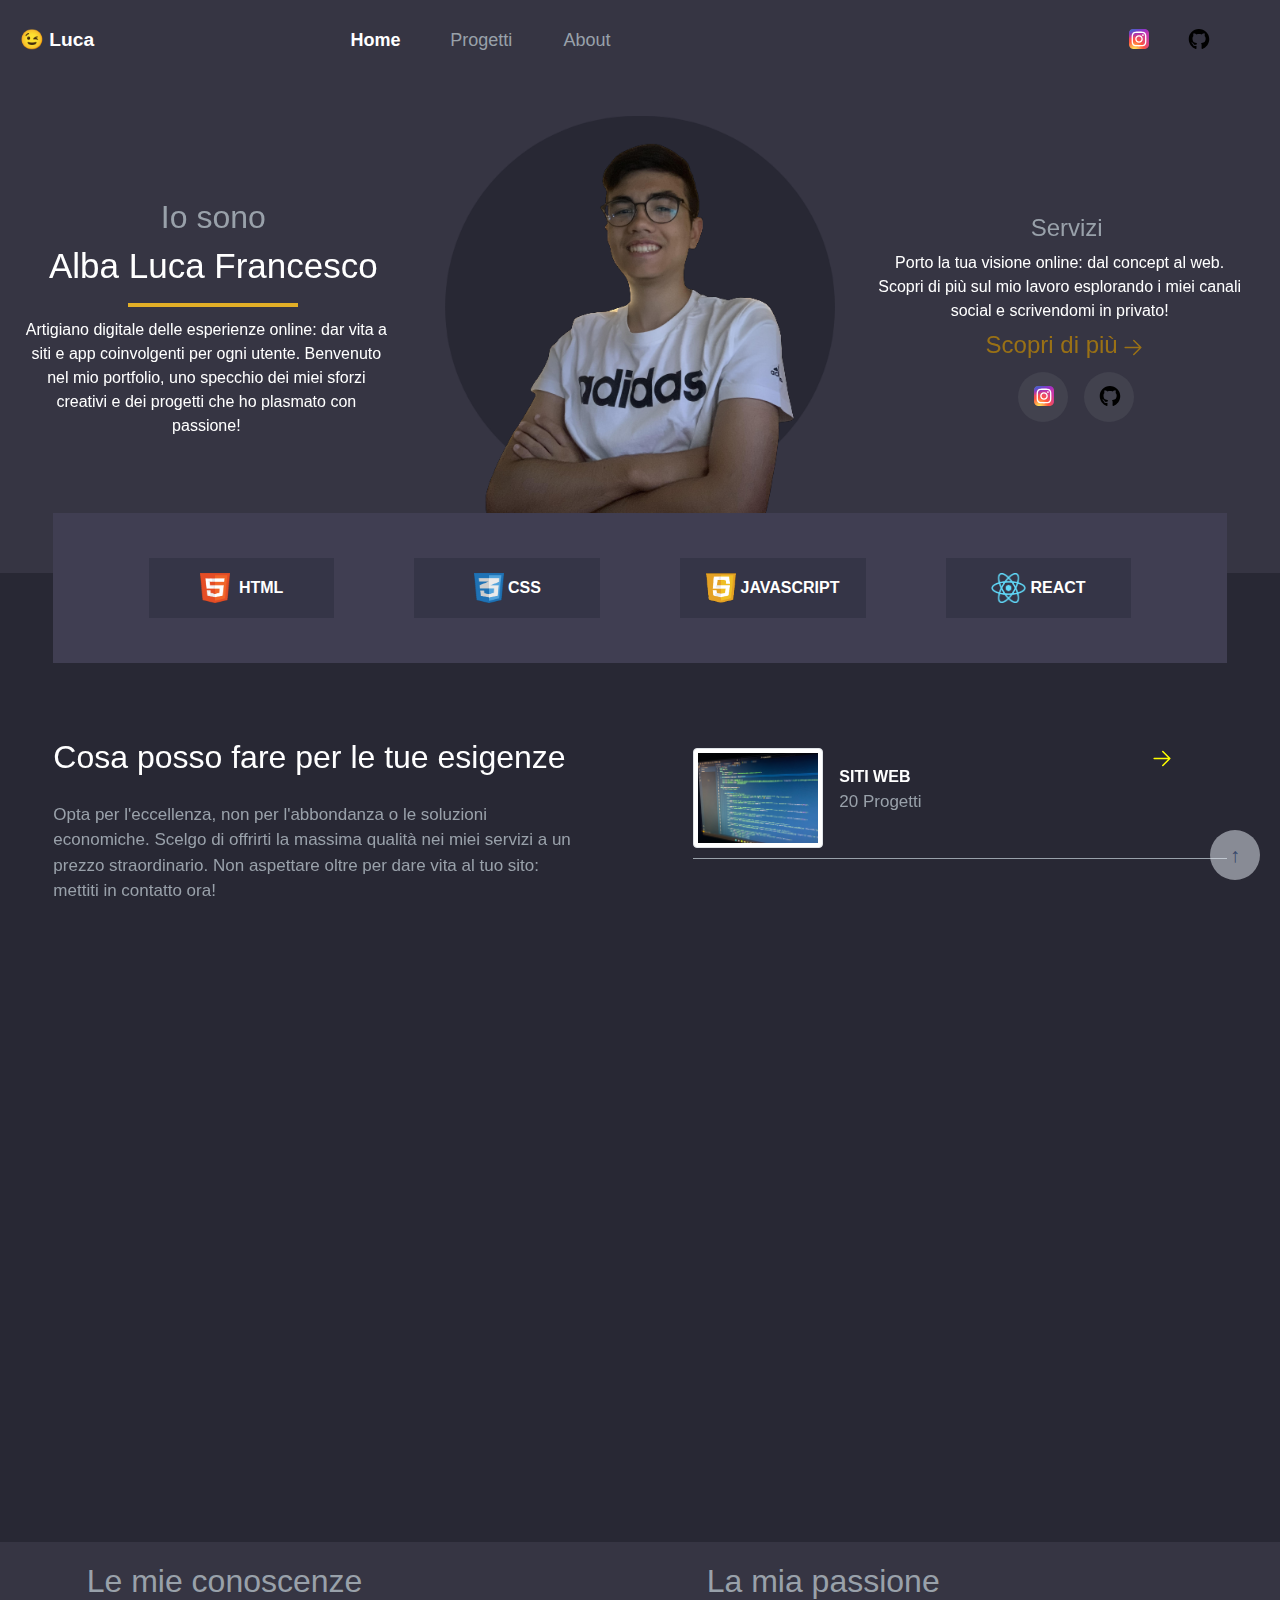
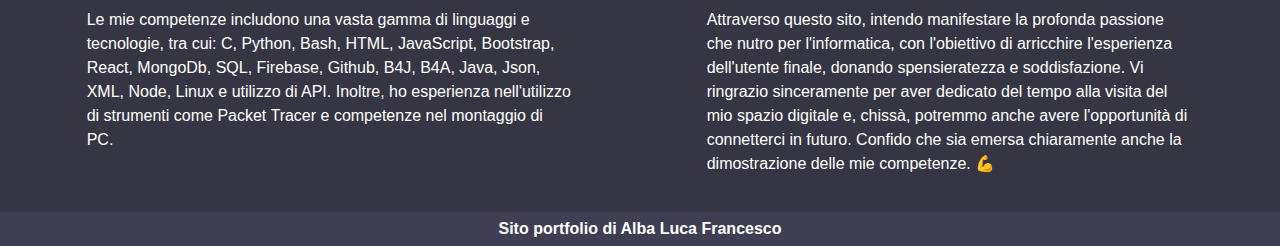
==== index.html @ 38ca17d0 "Primo commit" ====
<!DOCTYPE html>
<html lang="it">
<head>
    <meta charset="UTF-8">
    <meta name="viewport" content="width=device-width, initial-scale=1.0">

    <title>Portfolio | Alba Luca - Home</title>

    <link rel="icon" href="./img/me.ico" />
    <link href="https://unpkg.com/aos@2.3.1/dist/aos.css" rel="stylesheet">
    <link rel='stylesheet' href='https://cdn.jsdelivr.net/npm/bootstrap@4.0.0/dist/css/bootstrap.min.css' integrity='sha384-Gn5384xqQ1aoWXA+058RXPxPg6fy4IWvTNh0E263XmFcJlSAwiGgFAW/dAiS6JXm' crossorigin='anonymous'>
    <link rel="stylesheet" href="./css/style.css">

</head>
<body onload="carica_impostazioni()">
    <div class="container-fluid">

        <!-- Inizio navbar -->
        <div class="row mia-navbar fixed-top">
            <div class="col-xl-3 col-lg-3 col-md-3 col-6 nome-text d-flex justify-content-start align-items-center">
                <a class="pointer" href="./index.html" style="color:white">😉 Luca</a>
            </div>

            <div class="col-xl-1 col-lg-1 col-md-2 d-flex justify-content-center align-items-center visible-pc" onclick="evidenzia(this)">
                <a class="pointer home-text" href="./index.html">Home</a>
            </div>

            <div class="col-xl-1 col-lg-1 col-md-2 d-flex justify-content-center align-items-center visible-pc" onclick="evidenzia(this)">
                <a class="pointer progetti-text" href="./progetti.html">Progetti</a>
            </div>

            <div class="col-xl-1 col-lg-1 col-md-2 d-flex justify-content-center align-items-center visible-pc" onclick="evidenzia(this)">
                <a class="pointer about-text" href="./about.html">About</a>
            </div>

            <div class="col-xl-5 col-lg-5 col-md-2 loghi d-flex justify-content-end align-items-center visible-pc">
                <a class="pointer" href="https://www.instagram.com/alba_luca_/" target="_blank"><svg xmlns="http://www.w3.org/2000/svg" xmlns:xlink="http://www.w3.org/1999/xlink" height="30" width="30" viewBox="-19.5036 -32.49725 169.0312 194.9835"><defs><radialGradient fy="578.088" fx="158.429" gradientTransform="matrix(0 -1.98198 1.8439 0 -1031.399 454.004)" gradientUnits="userSpaceOnUse" xlink:href="#a" r="65" cy="578.088" cx="158.429" id="c"/><radialGradient fy="473.455" fx="147.694" gradientTransform="matrix(.17394 .86872 -3.5818 .71718 1648.351 -458.493)" gradientUnits="userSpaceOnUse" xlink:href="#b" r="65" cy="473.455" cx="147.694" id="d"/><linearGradient id="b"><stop stop-color="#3771c8" offset="0"/><stop offset=".128" stop-color="#3771c8"/><stop stop-opacity="0" stop-color="#60f" offset="1"/></linearGradient><linearGradient id="a"><stop stop-color="#fd5" offset="0"/><stop stop-color="#fd5" offset=".1"/><stop stop-color="#ff543e" offset=".5"/><stop stop-color="#c837ab" offset="1"/></linearGradient></defs><path d="M65.033 0C37.891 0 29.953.028 28.41.156c-5.57.463-9.036 1.34-12.812 3.22-2.91 1.445-5.205 3.12-7.47 5.468-4.125 4.282-6.625 9.55-7.53 15.812-.44 3.04-.568 3.66-.594 19.188-.01 5.176 0 11.988 0 21.125 0 27.12.03 35.05.16 36.59.45 5.42 1.3 8.83 3.1 12.56 3.44 7.14 10.01 12.5 17.75 14.5 2.68.69 5.64 1.07 9.44 1.25 1.61.07 18.02.12 34.44.12 16.42 0 32.84-.02 34.41-.1 4.4-.207 6.955-.55 9.78-1.28a27.22 27.22 0 0017.75-14.53c1.765-3.64 2.66-7.18 3.065-12.317.088-1.12.125-18.977.125-36.81 0-17.836-.04-35.66-.128-36.78-.41-5.22-1.305-8.73-3.127-12.44-1.495-3.037-3.155-5.305-5.565-7.624-4.3-4.108-9.56-6.608-15.829-7.512C102.338.157 101.733.027 86.193 0z" fill="url(#c)"/><path d="M65.033 0C37.891 0 29.953.028 28.41.156c-5.57.463-9.036 1.34-12.812 3.22-2.91 1.445-5.205 3.12-7.47 5.468-4.125 4.282-6.625 9.55-7.53 15.812-.44 3.04-.568 3.66-.594 19.188-.01 5.176 0 11.988 0 21.125 0 27.12.03 35.05.16 36.59.45 5.42 1.3 8.83 3.1 12.56 3.44 7.14 10.01 12.5 17.75 14.5 2.68.69 5.64 1.07 9.44 1.25 1.61.07 18.02.12 34.44.12 16.42 0 32.84-.02 34.41-.1 4.4-.207 6.955-.55 9.78-1.28a27.22 27.22 0 0017.75-14.53c1.765-3.64 2.66-7.18 3.065-12.317.088-1.12.125-18.977.125-36.81 0-17.836-.04-35.66-.128-36.78-.41-5.22-1.305-8.73-3.127-12.44-1.495-3.037-3.155-5.305-5.565-7.624-4.3-4.108-9.56-6.608-15.829-7.512C102.338.157 101.733.027 86.193 0z" fill="url(#d)"/><path d="M65.003 17c-13.036 0-14.672.057-19.792.29-5.11.234-8.598 1.043-11.65 2.23-3.157 1.226-5.835 2.866-8.503 5.535-2.67 2.668-4.31 5.346-5.54 8.502-1.19 3.053-2 6.542-2.23 11.65C17.06 50.327 17 51.964 17 65s.058 14.667.29 19.787c.235 5.11 1.044 8.598 2.23 11.65 1.227 3.157 2.867 5.835 5.536 8.503 2.667 2.67 5.345 4.314 8.5 5.54 3.054 1.187 6.543 1.996 11.652 2.23 5.12.233 6.755.29 19.79.29 13.037 0 14.668-.057 19.788-.29 5.11-.234 8.602-1.043 11.656-2.23 3.156-1.226 5.83-2.87 8.497-5.54 2.67-2.668 4.31-5.346 5.54-8.502 1.18-3.053 1.99-6.542 2.23-11.65.23-5.12.29-6.752.29-19.788 0-13.036-.06-14.672-.29-19.792-.24-5.11-1.05-8.598-2.23-11.65-1.23-3.157-2.87-5.835-5.54-8.503-2.67-2.67-5.34-4.31-8.5-5.535-3.06-1.187-6.55-1.996-11.66-2.23-5.12-.233-6.75-.29-19.79-.29zm-4.306 8.65c1.278-.002 2.704 0 4.306 0 12.816 0 14.335.046 19.396.276 4.68.214 7.22.996 8.912 1.653 2.24.87 3.837 1.91 5.516 3.59 1.68 1.68 2.72 3.28 3.592 5.52.657 1.69 1.44 4.23 1.653 8.91.23 5.06.28 6.58.28 19.39s-.05 14.33-.28 19.39c-.214 4.68-.996 7.22-1.653 8.91-.87 2.24-1.912 3.835-3.592 5.514-1.68 1.68-3.275 2.72-5.516 3.59-1.69.66-4.232 1.44-8.912 1.654-5.06.23-6.58.28-19.396.28-12.817 0-14.336-.05-19.396-.28-4.68-.216-7.22-.998-8.913-1.655-2.24-.87-3.84-1.91-5.52-3.59-1.68-1.68-2.72-3.276-3.592-5.517-.657-1.69-1.44-4.23-1.653-8.91-.23-5.06-.276-6.58-.276-19.398s.046-14.33.276-19.39c.214-4.68.996-7.22 1.653-8.912.87-2.24 1.912-3.84 3.592-5.52 1.68-1.68 3.28-2.72 5.52-3.592 1.692-.66 4.233-1.44 8.913-1.655 4.428-.2 6.144-.26 15.09-.27zm29.928 7.97a5.76 5.76 0 105.76 5.758c0-3.18-2.58-5.76-5.76-5.76zm-25.622 6.73c-13.613 0-24.65 11.037-24.65 24.65 0 13.613 11.037 24.645 24.65 24.645C78.616 89.645 89.65 78.613 89.65 65S78.615 40.35 65.002 40.35zm0 8.65c8.836 0 16 7.163 16 16 0 8.836-7.164 16-16 16-8.837 0-16-7.164-16-16 0-8.837 7.163-16 16-16z" fill="#fff"/></svg></a>
            </div>

            <div class="col-xl-1 col-lg-1 col-md-1 loghi d-flex justify-content-start align-items-center visible-pc">
                <a class="pointer" href="https://github.com/lucx-albx" target="_blank"><svg xmlns="http://www.w3.org/2000/svg" height="30" width="30" viewBox="-74.4 -120.90175 644.8 725.4105"><path d="M165.9 389.4c0 2-2.3 3.6-5.2 3.6-3.3.3-5.6-1.3-5.6-3.6 0-2 2.3-3.6 5.2-3.6 3-.3 5.6 1.3 5.6 3.6zm-31.1-4.5c-.7 2 1.3 4.3 4.3 4.9 2.6 1 5.6 0 6.2-2 .6-2-1.3-4.3-4.3-5.2-2.6-.7-5.5.3-6.2 2.3zm44.2-1.7c-2.9.7-4.9 2.6-4.6 4.9.3 2 2.9 3.3 5.9 2.6 2.9-.7 4.9-2.6 4.6-4.6-.3-1.9-3-3.2-5.9-2.9zM244.8 0C106.1 0 0 105.3 0 244c0 110.9 69.8 205.8 169.5 239.2 12.8 2.3 17.3-5.6 17.3-12.1 0-6.2-.3-40.4-.3-61.4 0 0-70 15-84.7-29.8 0 0-11.4-29.1-27.8-36.6 0 0-22.9-15.7 1.6-15.4 0 0 24.9 2 38.6 25.8 21.9 38.6 58.6 27.5 72.9 20.9 2.3-16 8.8-27.1 16-33.7-55.9-6.2-112.3-14.3-112.3-110.5 0-27.5 7.6-41.3 23.6-58.9-2.6-6.5-11.1-33.3 2.6-67.9 20.9-6.5 69 27 69 27 20-5.6 41.5-8.5 62.8-8.5 21.3 0 42.8 2.9 62.8 8.5 0 0 48.1-33.6 69-27 13.7 34.7 5.2 61.4 2.6 67.9 16 17.7 25.8 31.5 25.8 58.9 0 96.5-58.9 104.2-114.8 110.5 9.2 7.9 17 22.9 17 46.4 0 33.7-.3 75.4-.3 83.6 0 6.5 4.6 14.4 17.3 12.1C428.2 449.8 496 354.9 496 244 496 105.3 383.5 0 244.8 0zM97.2 344.9c-1.3 1-1 3.3.7 5.2 1.6 1.6 3.9 2.3 5.2 1 1.3-1 1-3.3-.7-5.2-1.6-1.6-3.9-2.3-5.2-1zm-10.8-8.1c-.7 1.3.3 2.9 2.3 3.9 1.6 1 3.6.7 4.3-.7.7-1.3-.3-2.9-2.3-3.9-2-.6-3.6-.3-4.3.7zm32.4 35.6c-1.6 1.3-1 4.3 1.3 6.2 2.3 2.3 5.2 2.6 6.5 1 1.3-1.3.7-4.3-1.3-6.2-2.2-2.3-5.2-2.6-6.5-1zm-11.4-14.7c-1.6 1-1.6 3.6 0 5.9 1.6 2.3 4.3 3.3 5.6 2.3 1.6-1.3 1.6-3.9 0-6.2-1.4-2.3-4-3.3-5.6-2z"/></svg></a>
            </div>

            <div class="col-6 d-flex justify-content-end align-items-center visible-tel">
                <input type="checkbox" href="#" class="menu-open" name="menu-open" id="menu-open" onclick="apri_menu()">
                <label class="menu-open-button" for="menu-open">
                    <span class="lines line-1"></span>
                    <span class="lines line-2"></span>
                    <span class="lines line-3"></span>
                </label>
            </div>
        </div>

        <div class="row justify-content-center tipi-sezioni not-visible">
            <div class="col-12 d-flex justify-content-start"><a class="pointer ml-2" href="./index.html"><h5>Home</h5></a></div>
            <div class="col-12 d-flex justify-content-start"><a class="pointer ml-2" href="./progetti.html"><h5>Progetti</h5></a></div>
            <div class="col-12 d-flex justify-content-start"><a class="pointer ml-2" href="./about.html"><h5>About</h5></a></div>
            <div class="col-12 d-flex justify-content-start"><a class="pointer ml-2" href="https://www.instagram.com/alba_luca_/" target="_blank"><h5>Instagram</h5></a></div>
            <div class="col-12 d-flex justify-content-start"><a class="pointer ml-2" href="https://github.com/lucx-albx" target="_blank"><h5> Github</h5></a></div>
        </div>
        <!-- Fine navbar -->



        <!-- Inizio sotto navbar -->
        <div class="row sotto-navbar justify-content-center align-items-center">
            <div class="col-xl-4 col-lg-4 col-md-6 col-12 chi-sono order-0 mt-4" data-aos="fade-right">
                <div class="posiziona-verticale-centrale desc">
                    <h2 class="sotto-titolo">Io sono</h2>
                    <h1 class="title-name text-xl-center text-lg-center text-md-center">Alba Luca Francesco</h1>
                    <div class="yellow-line"></div>
                    <div class="col-12 testo text-xl-center text-lg-center text-md-center">
                        Artigiano digitale delle 
                        esperienze online: dar 
                        vita a siti e app
                         coinvolgenti per ogni 
                        utente. Benvenuto nel mio 
                        portfolio, uno specchio dei
                        miei sforzi creativi e
                        dei progetti che ho
                        plasmato con passione!
                    </div>
                </div>
            </div>

            <div class="col-xl-4 col-lg-4 col-md-12 col-12 d-flex justify-content-center align-items-center order-sm-3 order-xl-1 order-lg-1 order-md-2 order-sm-2 order-2 mt-3" data-aos="fade-down">
                <img src="./img/me.png" alt="Immagine di me" class="img-fluid">
            </div>

            <div class="col-xl-4 col-lg-4 col-md-6 col-12 order-xl-2 order-lg-2 order-md-1 order-sm-1 order-1 mt-4" data-aos="fade-left">
                <div class="posiziona-verticale-centrale ser">
                    <h4 class="sotto-titolo">Servizi</h4>
                    <div class="col-12 testo text-xl-center text-lg-center text-md-center">
                        Porto la tua visione online: 
                        dal concept al web. Scopri di 
                        più sul mio lavoro esplorando 
                        i miei canali social e scrivendomi
                        in privato! 
                    </div>
                    <h4 class="more mt-2 d-flex justify-content-start align-items-center">Scopri di più <svg class="centra-freccia" height="25" width="30" stroke="currentColor" stroke-width="1.5" viewBox="0 0 24 24" fill="none" xmlns="http://www.w3.org/2000/svg"><path d="M4.5 12h15m0 0l-6.75-6.75M19.5 12l-6.75 6.75" stroke-linejoin="round" stroke-linecap="round"></path></svg></h4>
                    
                    <div class="row ml-1 mt-1">
                        <a class="social mr-3 pointer" href="https://www.instagram.com/alba_luca_/" target="_blank"><svg class="posizione" xmlns="http://www.w3.org/2000/svg" xmlns:xlink="http://www.w3.org/1999/xlink" height="30" width="30" viewBox="-19.5036 -32.49725 169.0312 194.9835"><defs><radialGradient fy="578.088" fx="158.429" gradientTransform="matrix(0 -1.98198 1.8439 0 -1031.399 454.004)" gradientUnits="userSpaceOnUse" xlink:href="#a" r="65" cy="578.088" cx="158.429" id="c"/><radialGradient fy="473.455" fx="147.694" gradientTransform="matrix(.17394 .86872 -3.5818 .71718 1648.351 -458.493)" gradientUnits="userSpaceOnUse" xlink:href="#b" r="65" cy="473.455" cx="147.694" id="d"/><linearGradient id="b"><stop stop-color="#3771c8" offset="0"/><stop offset=".128" stop-color="#3771c8"/><stop stop-opacity="0" stop-color="#60f" offset="1"/></linearGradient><linearGradient id="a"><stop stop-color="#fd5" offset="0"/><stop stop-color="#fd5" offset=".1"/><stop stop-color="#ff543e" offset=".5"/><stop stop-color="#c837ab" offset="1"/></linearGradient></defs><path d="M65.033 0C37.891 0 29.953.028 28.41.156c-5.57.463-9.036 1.34-12.812 3.22-2.91 1.445-5.205 3.12-7.47 5.468-4.125 4.282-6.625 9.55-7.53 15.812-.44 3.04-.568 3.66-.594 19.188-.01 5.176 0 11.988 0 21.125 0 27.12.03 35.05.16 36.59.45 5.42 1.3 8.83 3.1 12.56 3.44 7.14 10.01 12.5 17.75 14.5 2.68.69 5.64 1.07 9.44 1.25 1.61.07 18.02.12 34.44.12 16.42 0 32.84-.02 34.41-.1 4.4-.207 6.955-.55 9.78-1.28a27.22 27.22 0 0017.75-14.53c1.765-3.64 2.66-7.18 3.065-12.317.088-1.12.125-18.977.125-36.81 0-17.836-.04-35.66-.128-36.78-.41-5.22-1.305-8.73-3.127-12.44-1.495-3.037-3.155-5.305-5.565-7.624-4.3-4.108-9.56-6.608-15.829-7.512C102.338.157 101.733.027 86.193 0z" fill="url(#c)"/><path d="M65.033 0C37.891 0 29.953.028 28.41.156c-5.57.463-9.036 1.34-12.812 3.22-2.91 1.445-5.205 3.12-7.47 5.468-4.125 4.282-6.625 9.55-7.53 15.812-.44 3.04-.568 3.66-.594 19.188-.01 5.176 0 11.988 0 21.125 0 27.12.03 35.05.16 36.59.45 5.42 1.3 8.83 3.1 12.56 3.44 7.14 10.01 12.5 17.75 14.5 2.68.69 5.64 1.07 9.44 1.25 1.61.07 18.02.12 34.44.12 16.42 0 32.84-.02 34.41-.1 4.4-.207 6.955-.55 9.78-1.28a27.22 27.22 0 0017.75-14.53c1.765-3.64 2.66-7.18 3.065-12.317.088-1.12.125-18.977.125-36.81 0-17.836-.04-35.66-.128-36.78-.41-5.22-1.305-8.73-3.127-12.44-1.495-3.037-3.155-5.305-5.565-7.624-4.3-4.108-9.56-6.608-15.829-7.512C102.338.157 101.733.027 86.193 0z" fill="url(#d)"/><path d="M65.003 17c-13.036 0-14.672.057-19.792.29-5.11.234-8.598 1.043-11.65 2.23-3.157 1.226-5.835 2.866-8.503 5.535-2.67 2.668-4.31 5.346-5.54 8.502-1.19 3.053-2 6.542-2.23 11.65C17.06 50.327 17 51.964 17 65s.058 14.667.29 19.787c.235 5.11 1.044 8.598 2.23 11.65 1.227 3.157 2.867 5.835 5.536 8.503 2.667 2.67 5.345 4.314 8.5 5.54 3.054 1.187 6.543 1.996 11.652 2.23 5.12.233 6.755.29 19.79.29 13.037 0 14.668-.057 19.788-.29 5.11-.234 8.602-1.043 11.656-2.23 3.156-1.226 5.83-2.87 8.497-5.54 2.67-2.668 4.31-5.346 5.54-8.502 1.18-3.053 1.99-6.542 2.23-11.65.23-5.12.29-6.752.29-19.788 0-13.036-.06-14.672-.29-19.792-.24-5.11-1.05-8.598-2.23-11.65-1.23-3.157-2.87-5.835-5.54-8.503-2.67-2.67-5.34-4.31-8.5-5.535-3.06-1.187-6.55-1.996-11.66-2.23-5.12-.233-6.75-.29-19.79-.29zm-4.306 8.65c1.278-.002 2.704 0 4.306 0 12.816 0 14.335.046 19.396.276 4.68.214 7.22.996 8.912 1.653 2.24.87 3.837 1.91 5.516 3.59 1.68 1.68 2.72 3.28 3.592 5.52.657 1.69 1.44 4.23 1.653 8.91.23 5.06.28 6.58.28 19.39s-.05 14.33-.28 19.39c-.214 4.68-.996 7.22-1.653 8.91-.87 2.24-1.912 3.835-3.592 5.514-1.68 1.68-3.275 2.72-5.516 3.59-1.69.66-4.232 1.44-8.912 1.654-5.06.23-6.58.28-19.396.28-12.817 0-14.336-.05-19.396-.28-4.68-.216-7.22-.998-8.913-1.655-2.24-.87-3.84-1.91-5.52-3.59-1.68-1.68-2.72-3.276-3.592-5.517-.657-1.69-1.44-4.23-1.653-8.91-.23-5.06-.276-6.58-.276-19.398s.046-14.33.276-19.39c.214-4.68.996-7.22 1.653-8.912.87-2.24 1.912-3.84 3.592-5.52 1.68-1.68 3.28-2.72 5.52-3.592 1.692-.66 4.233-1.44 8.913-1.655 4.428-.2 6.144-.26 15.09-.27zm29.928 7.97a5.76 5.76 0 105.76 5.758c0-3.18-2.58-5.76-5.76-5.76zm-25.622 6.73c-13.613 0-24.65 11.037-24.65 24.65 0 13.613 11.037 24.645 24.65 24.645C78.616 89.645 89.65 78.613 89.65 65S78.615 40.35 65.002 40.35zm0 8.65c8.836 0 16 7.163 16 16 0 8.836-7.164 16-16 16-8.837 0-16-7.164-16-16 0-8.837 7.163-16 16-16z" fill="#fff"/></svg></a>
                        <a class="social pointer" href="https://github.com/lucx-albx" target="_blank"><svg class="posizione" xmlns="http://www.w3.org/2000/svg" height="30" width="30" viewBox="-74.4 -120.90175 644.8 725.4105"><path d="M165.9 389.4c0 2-2.3 3.6-5.2 3.6-3.3.3-5.6-1.3-5.6-3.6 0-2 2.3-3.6 5.2-3.6 3-.3 5.6 1.3 5.6 3.6zm-31.1-4.5c-.7 2 1.3 4.3 4.3 4.9 2.6 1 5.6 0 6.2-2 .6-2-1.3-4.3-4.3-5.2-2.6-.7-5.5.3-6.2 2.3zm44.2-1.7c-2.9.7-4.9 2.6-4.6 4.9.3 2 2.9 3.3 5.9 2.6 2.9-.7 4.9-2.6 4.6-4.6-.3-1.9-3-3.2-5.9-2.9zM244.8 0C106.1 0 0 105.3 0 244c0 110.9 69.8 205.8 169.5 239.2 12.8 2.3 17.3-5.6 17.3-12.1 0-6.2-.3-40.4-.3-61.4 0 0-70 15-84.7-29.8 0 0-11.4-29.1-27.8-36.6 0 0-22.9-15.7 1.6-15.4 0 0 24.9 2 38.6 25.8 21.9 38.6 58.6 27.5 72.9 20.9 2.3-16 8.8-27.1 16-33.7-55.9-6.2-112.3-14.3-112.3-110.5 0-27.5 7.6-41.3 23.6-58.9-2.6-6.5-11.1-33.3 2.6-67.9 20.9-6.5 69 27 69 27 20-5.6 41.5-8.5 62.8-8.5 21.3 0 42.8 2.9 62.8 8.5 0 0 48.1-33.6 69-27 13.7 34.7 5.2 61.4 2.6 67.9 16 17.7 25.8 31.5 25.8 58.9 0 96.5-58.9 104.2-114.8 110.5 9.2 7.9 17 22.9 17 46.4 0 33.7-.3 75.4-.3 83.6 0 6.5 4.6 14.4 17.3 12.1C428.2 449.8 496 354.9 496 244 496 105.3 383.5 0 244.8 0zM97.2 344.9c-1.3 1-1 3.3.7 5.2 1.6 1.6 3.9 2.3 5.2 1 1.3-1 1-3.3-.7-5.2-1.6-1.6-3.9-2.3-5.2-1zm-10.8-8.1c-.7 1.3.3 2.9 2.3 3.9 1.6 1 3.6.7 4.3-.7.7-1.3-.3-2.9-2.3-3.9-2-.6-3.6-.3-4.3.7zm32.4 35.6c-1.6 1.3-1 4.3 1.3 6.2 2.3 2.3 5.2 2.6 6.5 1 1.3-1.3.7-4.3-1.3-6.2-2.2-2.3-5.2-2.6-6.5-1zm-11.4-14.7c-1.6 1-1.6 3.6 0 5.9 1.6 2.3 4.3 3.3 5.6 2.3 1.6-1.3 1.6-3.9 0-6.2-1.4-2.3-4-3.3-5.6-2z"/></svg></a>
                    </div>

                </div>
            </div>
        </div>
        <!-- Fine sotto navbar -->



        <!-- Inizio blocco skill princiapli -->
        <div class="row justify-content-center" data-aos="fade-up">
            <div class="col-11 blocco-skill-principali">
                <div class="row justify-content-center container-blocchi">
                    <div class="col-2 d-flex justify-content-center align-items-center blocchi-skill">
                        <img src="./img/html_logo.png" height="30" width="30" alt="html logo"><strong class="solo-loghi">&nbsp HTML</strong>
                    </div>

                    <div class="col-2 d-flex justify-content-center align-items-center blocchi-skill">
                        <img src="./img/css_logo.png" height="30" width="30" alt="html logo"><strong class="solo-loghi">&nbspCSS</strong>
                    </div>

                    <div class="col-2 d-flex justify-content-center align-items-center blocchi-skill">
                        <img src="./img/javascript_logo.png" height="30" width="30" alt="html logo"><strong class="solo-loghi">&nbspJAVASCRIPT</strong>
                    </div>

                    <div class="col-2 d-flex justify-content-center align-items-center blocchi-skill">
                        <img src="./img/react_logo.png" height="30" width="35" alt="html logo"><strong class="solo-loghi">&nbspREACT</strong>
                    </div>
                </div>
            </div>
        </div>
        <!-- Fine blocco skill princiapli -->



        <!-- Inizio corpo sito -->
        <div class="row mt-6 justify-content-around container-body-site" id="animazioneNumeri">
            <div class="col-xl-5 col-lg-5 col-md-5 col-11 d-flex justify-content-center">
                <div class="row mb-4">
                    <h2 data-aos-offset="110" data-aos="zoom-in">Cosa posso fare per le tue esigenze</h2>
                    <p class="mt-3 testo-body mb-5" data-aos-offset="10" data-aos="zoom-in">
                        Opta per l'eccellenza, non per l'abbondanza o le soluzioni economiche.
                        Scelgo di offrirti la massima qualità nei miei servizi a un prezzo straordinario.
                        Non aspettare oltre per dare vita al tuo sito: mettiti in contatto ora!
                    </p>

                    <div class="col-xl-5 col-lg-5 col-md-5 col-sm-6 col-12 sposta-sinistra" data-aos="zoom-in-right">
                        <h5 class="titolo-body"><strong class="progetti-pubblicati-numero">12</strong>+</h5>
                        <p class="testo-body">Progetti pubblicati</p>
                    </div>

                    <div class="col-xl-5 col-lg-5 col-md-5 col-sm-6 col-12 sposta-sinistra" data-aos="zoom-in-right">
                        <h5 class="titolo-body"><strong class="progetti-sviluppati-numero">30</strong>+</h5>
                        <p class="testo-body">Progetti sviluppati</p>
                    </div>

                    <div class="col-xl-5 col-lg-5 col-md-5 col-sm-6 col-12 sposta-sinistra" data-aos="zoom-in-right">
                        <h5 class="titolo-body"><strong class="progetti-iconici-numero">6</strong>+</h5>
                        <p class="testo-body">I più iconici</p>
                    </div>

                    <div class="col-xl-5 col-lg-5 col-md-5 col-sm-6 col-12 sposta-sinistra" data-aos="zoom-in-right">
                        <h5 class="titolo-body"><strong class="progetti-webapp-numero">10</strong>+</h5>
                        <p class="testo-body">Web app</p>
                    </div>
                </div>
            </div>

            <div class="col-xl-5 col-lg-5 col-md-5 col-11 d-flex justify-content-center">
                <div class="row justify-content-center align-items-center container-vislualizzatore-progetti">
                    <div class="col-12" data-aos="fade-right" data-aos-offset="110" data-aos-easing="ease-in-sine">
                        <div class="row sottolinea-progetti">
                            <div class="col-11 d-flex justify-content-start align-items-center descrizione-progetto">
                                <img src="./img/Immagine_SitoWeb.jpg" alt="immagine siti" height="90px" width="130" class="img-thumbnail">

                                <div>
                                    <strong class="ml-3 titolo-progetti">SITI WEB</strong>
                                    <p class="ml-3 testo-body">20 Progetti</p>
                                </div>
                            </div>

                            <div class="col-1 justify-content-start align-items-center">
                                <div class="d-flex justify-content-end">
                                    <a href="./progetti.html#progetti_sitiweb" class="freccia-proj" onclick="evidenzia(document.querySelector('.progetti-text'))">
                                        <svg class="centra-freccia-proj" height="25" width="30" stroke="currentColor" stroke-width="1.5" viewBox="0 0 24 24" fill="none" xmlns="http://www.w3.org/2000/svg"><path d="M4.5 12h15m0 0l-6.75-6.75M19.5 12l-6.75 6.75" stroke-linejoin="round" stroke-linecap="round"></path></svg>
                                    </a>
                                </div>
                            </div>
                        </div>
                    </div>

                    <div class="col-12" data-aos="fade-right" data-aos-offset="110" data-aos-easing="ease-in-sine">
                        <div class="row sottolinea-progetti">
                            <div class="col-11 d-flex justify-content-start align-items-center descrizione-progetto">
                                <img src="./img/Immagine_WebApp.jpg" alt="immagine web app" height="90px" width="130" class="img-thumbnail">

                                <div>
                                    <strong class="ml-3 titolo-progetti">WEB APP</strong>
                                    <p class="ml-3 testo-body">10 Progetti</p>
                                </div>
                            </div>

                            <div class="col-1 justify-content-start align-items-center">
                                <div class="d-flex justify-content-end">
                                    <a href="./progetti.html#progetti_webapp" class="freccia-proj" onclick="evidenzia(document.querySelector('.progetti-text'))">
                                        <svg class="centra-freccia-proj" height="25" width="30" stroke="currentColor" stroke-width="1.5" viewBox="0 0 24 24" fill="none" xmlns="http://www.w3.org/2000/svg"><path d="M4.5 12h15m0 0l-6.75-6.75M19.5 12l-6.75 6.75" stroke-linejoin="round" stroke-linecap="round"></path></svg>
                                    </a> 
                                </div>
                            </div>
                        </div>
                    </div>

                    <div class="col-12" data-aos="fade-right" data-aos-offset="110" data-aos-easing="ease-in-sine">
                        <div class="row sottolinea-progetti">
                            <div class="col-11 d-flex justify-content-start align-items-center descrizione-progetto">
                                <img src="./img/Immagine_Python.jpg" alt="immagine python" height="90px" width="130" class="img-thumbnail">

                                <div>
                                    <strong class="ml-3 titolo-progetti">PYTHON</strong>
                                    <p class="ml-3 testo-body">4 Progetti</p>
                                </div>
                            </div>

                            <div class="col-1 justify-content-start align-items-center">
                                <div class="d-flex justify-content-end">
                                    <a href="./progetti.html#progetti_python" class="freccia-proj" onclick="evidenzia(document.querySelector('.progetti-text'))">
                                        <svg class="centra-freccia-proj" height="25" width="30" stroke="currentColor" stroke-width="1.5" viewBox="0 0 24 24" fill="none" xmlns="http://www.w3.org/2000/svg"><path d="M4.5 12h15m0 0l-6.75-6.75M19.5 12l-6.75 6.75" stroke-linejoin="round" stroke-linecap="round"></path></svg>
                                    </a>
                                </div>
                            </div>
                        </div>
                    </div>
                </div>
            </div>
        </div>
        <!-- Fine corpo sito -->



        <!-- Inizo contatti -->
        <div class="row justify-content-center mt-6 contenitore-about">
            <div class="col-11">
                <div class="row">
                    <div class="col-12">
                        <h2 class="title-name" data-aos-offset="100" data-aos="fade-down-right">Dove contattarmi</h2> 
                        <div class="yellow-line leave-margin" data-aos-offset="50" data-aos="fade-down-right"></div>

                        <div class="row">
                            <a href="https://www.instagram.com/alba_luca_/" target="_blank" class="col-11 blocchi-skill d-flex align-items-center mt-4 ml-3" data-aos="fade-right" data-aos-offset="100" data-aos-easing="ease-in-sine">
                                <img src="./img/Instagram_Logo.png" height="30" width="30" alt="html logo"><strong style="color: white;">&nbsp alba_luca</strong>
                            </a>

                            <a href="https://mail.google.com/mail/u/1/#inbox?compose=CllgCJNqLdPNMSmrfGHRzHKvXSVhLDQmxDPhdqSlDhPkrHssJbghtlDwCspbZHMDnJplSxprsmL" target="_blank" class="col-11 blocchi-skill d-flex align-items-center mt-4 ml-3" data-aos="fade-right" data-aos-offset="100" data-aos-easing="ease-in-sine">
                                <img src="./img/Gmail_logo.png" height="30" width="30" alt="html logo"><strong style="color: white;">&nbsp albalucafra@gmail.com</strong>
                            </a>
                        </div>
                        
                    </div>
                </div>
            </div>
        </div>
        <!-- Fine contatti -->



        <!-- INIZIO BOTTONE SCROLLA SU -->
        <div id="scrollToTopBtn" onclick="scrollToTop()">&#8593;</div>
        <!-- FINE BOTTONE SCROLLA SU -->



        <!-- Inizio footer -->
        <div class="row justify-content-around contenitore-mio-footer mt-6">
            <div class="col-xl-5 col-lg-5 col-md-5 col-11 d-flex justify-content-center">
                <div>
                    <h2 class="sotto-titolo">Le mie conoscenze</h2>
                    <p>
                        Le mie competenze includono una vasta gamma di linguaggi e tecnologie, 
                        tra cui: C, Python, Bash, HTML, JavaScript, Bootstrap, React, MongoDb, SQL, Firebase,
                        Github, B4J, B4A, Java, Json, XML, Node, Linux e utilizzo di API. Inoltre, ho esperienza nell'utilizzo 
                        di strumenti come Packet Tracer e competenze nel montaggio di PC.
                    </p>
                </div>
            </div>

            <div class="col-xl-5 col-lg-5 col-md-5 col-11 d-flex justify-content-center">
                <div>
                    <h2 class="sotto-titolo">La mia passione</h2>
                    <p>
                        Attraverso questo sito, intendo manifestare la profonda passione che nutro
                         per l'informatica, con l'obiettivo di arricchire l'esperienza dell'utente 
                         finale, donando spensieratezza e soddisfazione. Vi ringrazio sinceramente
                          per aver dedicato del tempo alla visita del mio spazio digitale e, chissà, 
                          potremmo anche avere l'opportunità di connetterci in futuro. Confido che 
                          sia emersa chiaramente anche la dimostrazione delle mie competenze. 💪
                    </p>
                </div>
            </div>
        </div>

        <div class="row justify-content-center crediti-finali">
            <strong>Sito portfolio di Alba Luca Francesco</strong>
        </div>
        <!-- Fine footer -->


    </div>

    <script src="./script/index.js"></script>
    <script src="https://unpkg.com/aos@2.3.1/dist/aos.js"></script>
    <script>AOS.init()</script>
    <script src='https://code.jquery.com/jquery-3.2.1.slim.min.js' integrity='sha384-KJ3o2DKtIkvYIK3UENzmM7KCkRr/rE9/Qpg6aAZGJwFDMVNA/GpGFF93hXpG5KkN' crossorigin='anonymous'></script>
    <script src='https://cdn.jsdelivr.net/npm/popper.js@1.12.9/dist/umd/popper.min.js' integrity='sha384-ApNbgh9B+Y1QKtv3Rn7W3mgPxhU9K/ScQsAP7hUibX39j7fakFPskvXusvfa0b4Q' crossorigin='anonymous'></script>
    <script src='https://cdn.jsdelivr.net/npm/bootstrap@4.0.0/dist/js/bootstrap.min.js' integrity='sha384-JZR6Spejh4U02d8jOt6vLEHfe/JQGiRRSQQxSfFWpi1MquVdAyjUar5+76PVCmYl' crossorigin='anonymous'></script>
</body>
</html>
---- css/style.css ----
/* 
#363543 
#2e2c39
#282834
*/


/* Proprietà css generali */
*{
    margin: 0;
    padding: 0;
    box-sizing: border-box;
}

html, body{
    background-color: #282834;
    overflow-x: hidden!important;
    scroll-behavior: smooth;
}

a, a:hover{
    text-decoration: none!important;
    color: #99a1aa;
}

.mt-6{
    margin-top: 75px;
}

.centra-freccia{
    margin-top: 0.28rem;
    cursor: pointer;
}
/* Proprietà css generali */



/* Inizio scrollbar per chrome */
::-webkit-scrollbar {
	width: 8px;
	background-color: transparent;
}
  
::-webkit-scrollbar-thumb {
	background-color: #99a1aa;
    opacity: 0.1;
	border-radius: 7px;
}
  
::-webkit-scrollbar-corner{
	border-radius: 7px;
    opacity: 0.1;
	background-color: #99a1aa;
}
/* Fine scrollbar per chrome */



/* Inizio bottone navbar */
.mia-navbar{
    background-color: #363543;
    color: #99a1aa;
    padding: 20px;
}

.nome-text{
    font-size: larger;
    font-weight: bold;
    color: white;
}

.home-text, .about-text, .progetti-text{
    font-size: large;
    font-weight: 400
}

.pointer{
    cursor: pointer;
}

.loghi{
    margin-top: 0.3%;
}

.not-visible{
    display: none;
}

.tipi-sezioni{
    height: 185px;
    position: fixed;
    width: 100%;
    background-color: #282834;
    z-index: 99;
}

@media only screen and (max-width: 768px) {
    .mia-navbar{
        background-color: #282834;
    }

    .visible-pc {
        display: none!important;
    }

    .visible-tel{
        display: block;
    }
}

@media only screen and (min-width: 768px) {
    .visible-tel{
        display: none!important;
    }
}


.menu-open-button {
    width: 80px;
    height: 80px;
    margin-top: 5%;
    position: absolute;
    color: #FFFFFF;
    text-align: center;
    line-height: 80px;
    -webkit-transform: translate3d(0, 0, 0);
    transform: translate3d(0, 0, 0);
    -webkit-transition: -webkit-transform ease-out 200ms;
    transition: -webkit-transform ease-out 200ms;
    transition: transform ease-out 200ms;
    cursor: pointer;
}

.menu-open {
    display: none;
}
  
.lines {
    width: 25px;
    height: 3px;
    background: #596778;
    display: block;
    position: absolute;
    top: 50%;
    left: 50%;
    margin-left: -12.5px;
    margin-top: -1.5px;
    -webkit-transition: -webkit-transform 200ms;
    transition: -webkit-transform 200ms;
    transition: transform 200ms;
}
  
.line-1 {
    -webkit-transform: translate3d(0, -8px, 0);
    transform: translate3d(0, -8px, 0);
}
  
.line-2 {
    -webkit-transform: translate3d(0, 0, 0);
    transform: translate3d(0, 0, 0);
}
  
.line-3 {
    -webkit-transform: translate3d(0, 8px, 0);
    transform: translate3d(0, 8px, 0);
}
  
.menu-open:checked + .menu-open-button .line-1 {
    -webkit-transform: translate3d(0, 0, 0) rotate(45deg);
    transform: translate3d(0, 0, 0) rotate(45deg);
}
  
.menu-open:checked + .menu-open-button .line-2 {
    -webkit-transform: translate3d(0, 0, 0) scale(0.1, 1);
    transform: translate3d(0, 0, 0) scale(0.1, 1);
}
  
.menu-open:checked + .menu-open-button .line-3 {
    -webkit-transform: translate3d(0, 0, 0) rotate(-45deg);
    transform: translate3d(0, 0, 0) rotate(-45deg);
}
/* Fine bottone navbar */



/* Inizio sotto navbar */
.b{
    border: 1px solid white;
}

.sotto-navbar{
    background-color: #363543;
    color: white;
    padding: 100px 0px 60px 0px;
}

.title-name{
    font-size: 50px;
}

.sotto-titolo{
    color: #99a1aa;
}

.chi-sono{
    z-index: 2;
}

.testo{
    margin-left: -14px;
}

.immagine-me{
    z-index: 3;
}

.yellow-line{
    border: 2.5px solid #e2af27;
    width: 170px;
    margin-top: 2%;
    margin-bottom: 3%;
}

.posiziona-verticale-centrale{
    display: flex;
    flex-direction: column;
    justify-content: center;
    align-items: center;
}

.more{
    color: #9a7115!important;
}

.social{
    background-color: #42424e;
    border-radius: 100%;
    padding: 20px;
    width: 50px;
    height: 50px;
}

.posizione{
    margin-top: -11px;
    margin-left: -9.5px;
}
/* Fine sotto navbar */



/* Inizio blocco skill principali */
.blocco-skill-principali{
    background-color: #403e52;
    padding: 45px;
    margin-top: -60px;
    color: white;
}

.blocchi-skill{
    background-color: #353547;
    padding: 15px 25px;
}

.container-blocchi{
    gap: 40px 80px;
}

@media only screen and (max-width: 1256px) {
    .solo-loghi{
        display: none!important;
    }

    .container-blocchi{
        gap: 20px;
    }
}

/* Fine blocco skill principali */



/* Inizio corpo sito */
.container-body-site{
    color: white;
}

.testo-body{
    color: #99a1aa;
    font-size: 17px;
}

.titolo-body{
    color: #d3992b;
    font-size: 25px;
}

.title-name{
    font-size: 35px;
}

.sposta-sinistra{
    margin-left: -1.5%;
}

.centra-freccia-proj{
    margin-top: -4%;
}

.freccia-proj{
    color: yellow!important;
}

.freccia-proj:hover{
    cursor: pointer;
    color: #99a1aa!important;
}

.container-vislualizzatore-progetti{
    gap: 20px 0px;
}

.sottolinea-progetti{
    border-bottom: 1px solid #99a1aa;
    padding: 10px;
}

.descrizione-progetto{
    margin-left: -25px;
}

@media only screen and (max-width: 944px) {
    .titolo-progetti{
        font-size: 12px;
    }
}

/* Fine corpo sito */



/* Inizio footer */
.contenitore-mio-footer{
    background-color: #363543;
    padding: 20px;
    color: white;
}

.crediti-finali{
    background-color: #403e52;
    padding: 5px;
    color: white;
}
/* Fine footer */



/* Inzio body progetti */
.container-progetti{
    color: white;
}

.card-progetti{
    background-color: #363543;
    padding: 20px;
    margin-top: 40px;
}

.contenitore-progetti-dev{
    gap: 0px 35px;
}

.testo-progetti-tit{
    color: #99a1aa;
}
/* Fine body progetti */



/* Inizio body about */
.contenitore-about{
    color: white;
}

.leave-margin{
    margin-top: -5px;
}

.barra{
    background-color: #e8edf5;
    width: 100%;
    height: 6px;
}

.percentuale-frame{
    color: #4668a2;
}

.completamento1, .completamento2, .completamento3, .completamento4, .completamento5, .completamento6, .completamento7, .completamento8, .completamento9 {
    width: 0;
    background-color: #4668a2;
    height: 6px;
    margin-top: -6px;
    transition: width 3s ease;
}

.completamento1.animate {
    animation: fillHtml 3s ease forwards;
}

.completamento2.animate {
    animation: fillCss 3s ease forwards;
}

.completamento3.animate {
    animation: fillJs 3s ease forwards;
}

.completamento4.animate {
    animation: fillReact 3s ease forwards;
}

.completamento5.animate {
    animation: fillPython 3s ease forwards;
}

.completamento6.animate {
    animation: fillC 3s ease forwards;
}

.completamento7.animate {
    animation: fillBash 3s ease forwards;
}

.completamento8.animate {
    animation: fillSql 3s ease forwards;
}

.completamento9.animate {
    animation: fillFirebase 3s ease forwards;
}

@keyframes fillHtml {
    0% { width: 0; }
    90% { width: 100%; }
    100% { width: 100%; }
}

@keyframes fillCss {
    0% { width: 0; }
    80% { width: 80%; }
    100% { width: 80%; }
}

@keyframes fillJs {
    0% { width: 0; }
    80% { width: 80%; }
    100% { width: 80%; }
}

@keyframes fillReact {
    0% { width: 0; }
    90% { width: 90%; }
    100% { width: 90%; }
}

@keyframes fillPython {
    0% { width: 0; }
    90% { width: 100%; }
    100% { width: 100%; }
}

@keyframes fillC {
    0% { width: 0; }
    60% { width: 60%; }
    100% { width: 60%; }
}

@keyframes fillBash {
    0% { width: 0; }
    70% { width: 70%; }
    100% { width: 70%; }
}

@keyframes fillSql {
    0% { width: 0; }
    40% { width: 40%; }
    100% { width: 40%; }
}

@keyframes fillFirebase {
    0% { width: 0; }
    55% { width: 55%; }
    100% { width: 55%; }
}
/* Inizio body about */



/* INIZIO BOTTONE SCROLLA SU */
#scrollToTopBtn {
    position: fixed;
    bottom: 20px;
    right: 20px;
    width: 50px;
    height: 50px;
    border: none;
    background-color: #e8edf5;
    color: #4668a2;
    font-size: 20px;
    border-radius: 50%;
    cursor: pointer;
    opacity: 0.5;
    transition: opacity 0.3s ease;
    display: flex;
    justify-content: center;
    align-items: center;
}
  
#scrollToTopBtn:hover {
    opacity: 1;
}
/* FINE BOTTONE SCROLLA SU */
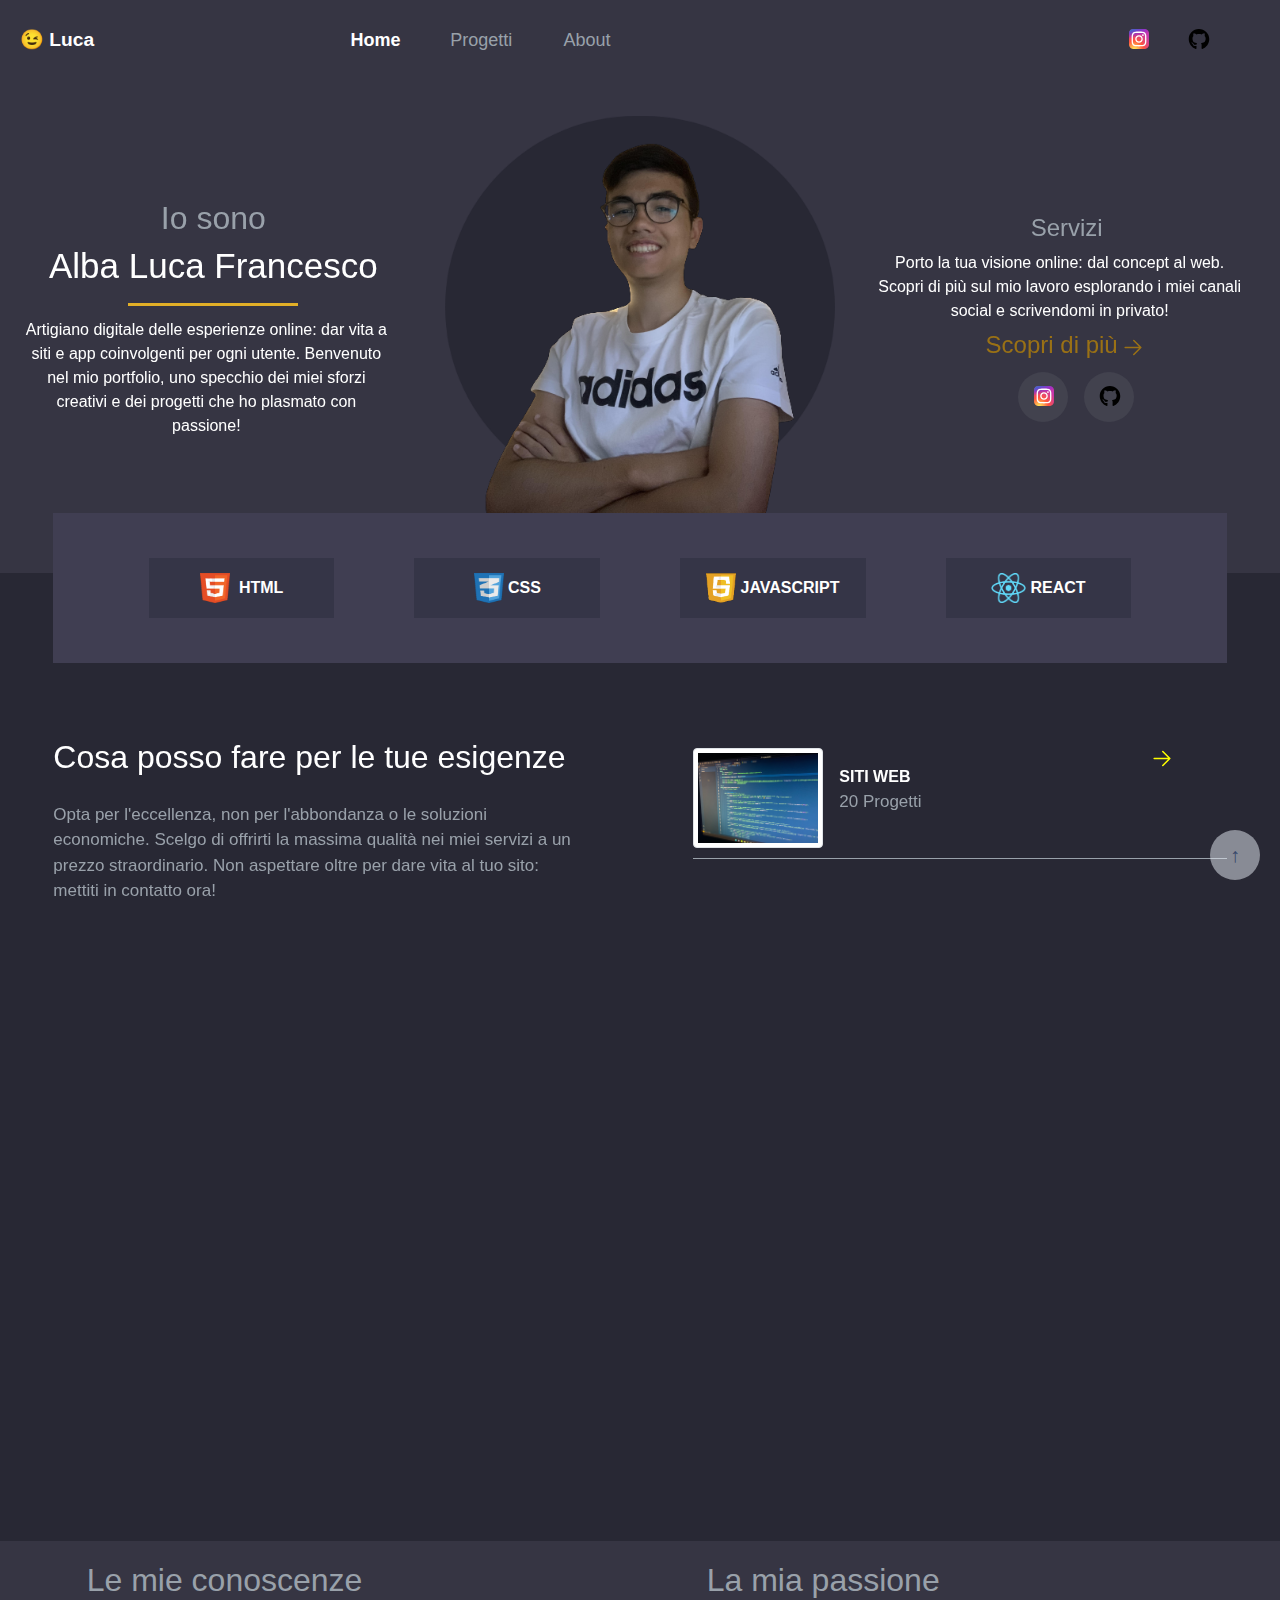
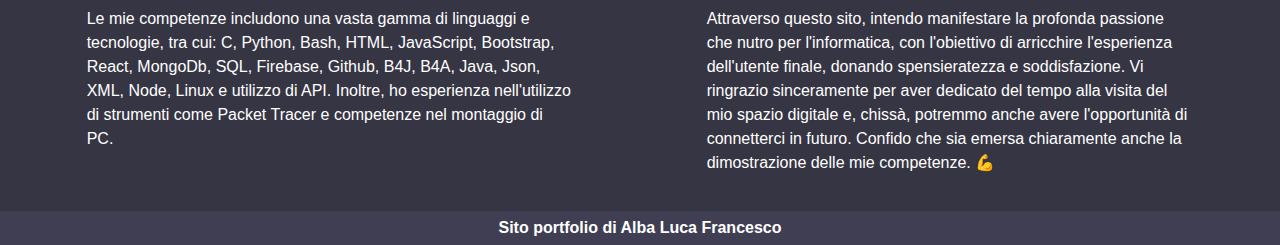
==== commit 34c9ac9b: "new animation" ====
--- a/index.html
+++ b/index.html
@@ -312,7 +312,6 @@
 
     <script src="./script/index.js"></script>
     <script src="https://unpkg.com/aos@2.3.1/dist/aos.js"></script>
-    <script>AOS.init()</script>
     <script src='https://code.jquery.com/jquery-3.2.1.slim.min.js' integrity='sha384-KJ3o2DKtIkvYIK3UENzmM7KCkRr/rE9/Qpg6aAZGJwFDMVNA/GpGFF93hXpG5KkN' crossorigin='anonymous'></script>
     <script src='https://cdn.jsdelivr.net/npm/popper.js@1.12.9/dist/umd/popper.min.js' integrity='sha384-ApNbgh9B+Y1QKtv3Rn7W3mgPxhU9K/ScQsAP7hUibX39j7fakFPskvXusvfa0b4Q' crossorigin='anonymous'></script>
     <script src='https://cdn.jsdelivr.net/npm/bootstrap@4.0.0/dist/js/bootstrap.min.js' integrity='sha384-JZR6Spejh4U02d8jOt6vLEHfe/JQGiRRSQQxSfFWpi1MquVdAyjUar5+76PVCmYl' crossorigin='anonymous'></script>
--- a/css/style.css
+++ b/css/style.css
@@ -215,7 +215,7 @@
 }
 
 .yellow-line{
-    border: 2.5px solid #e2af27;
+    border-bottom: 3px solid #e2af27;
     width: 170px;
     margin-top: 2%;
     margin-bottom: 3%;
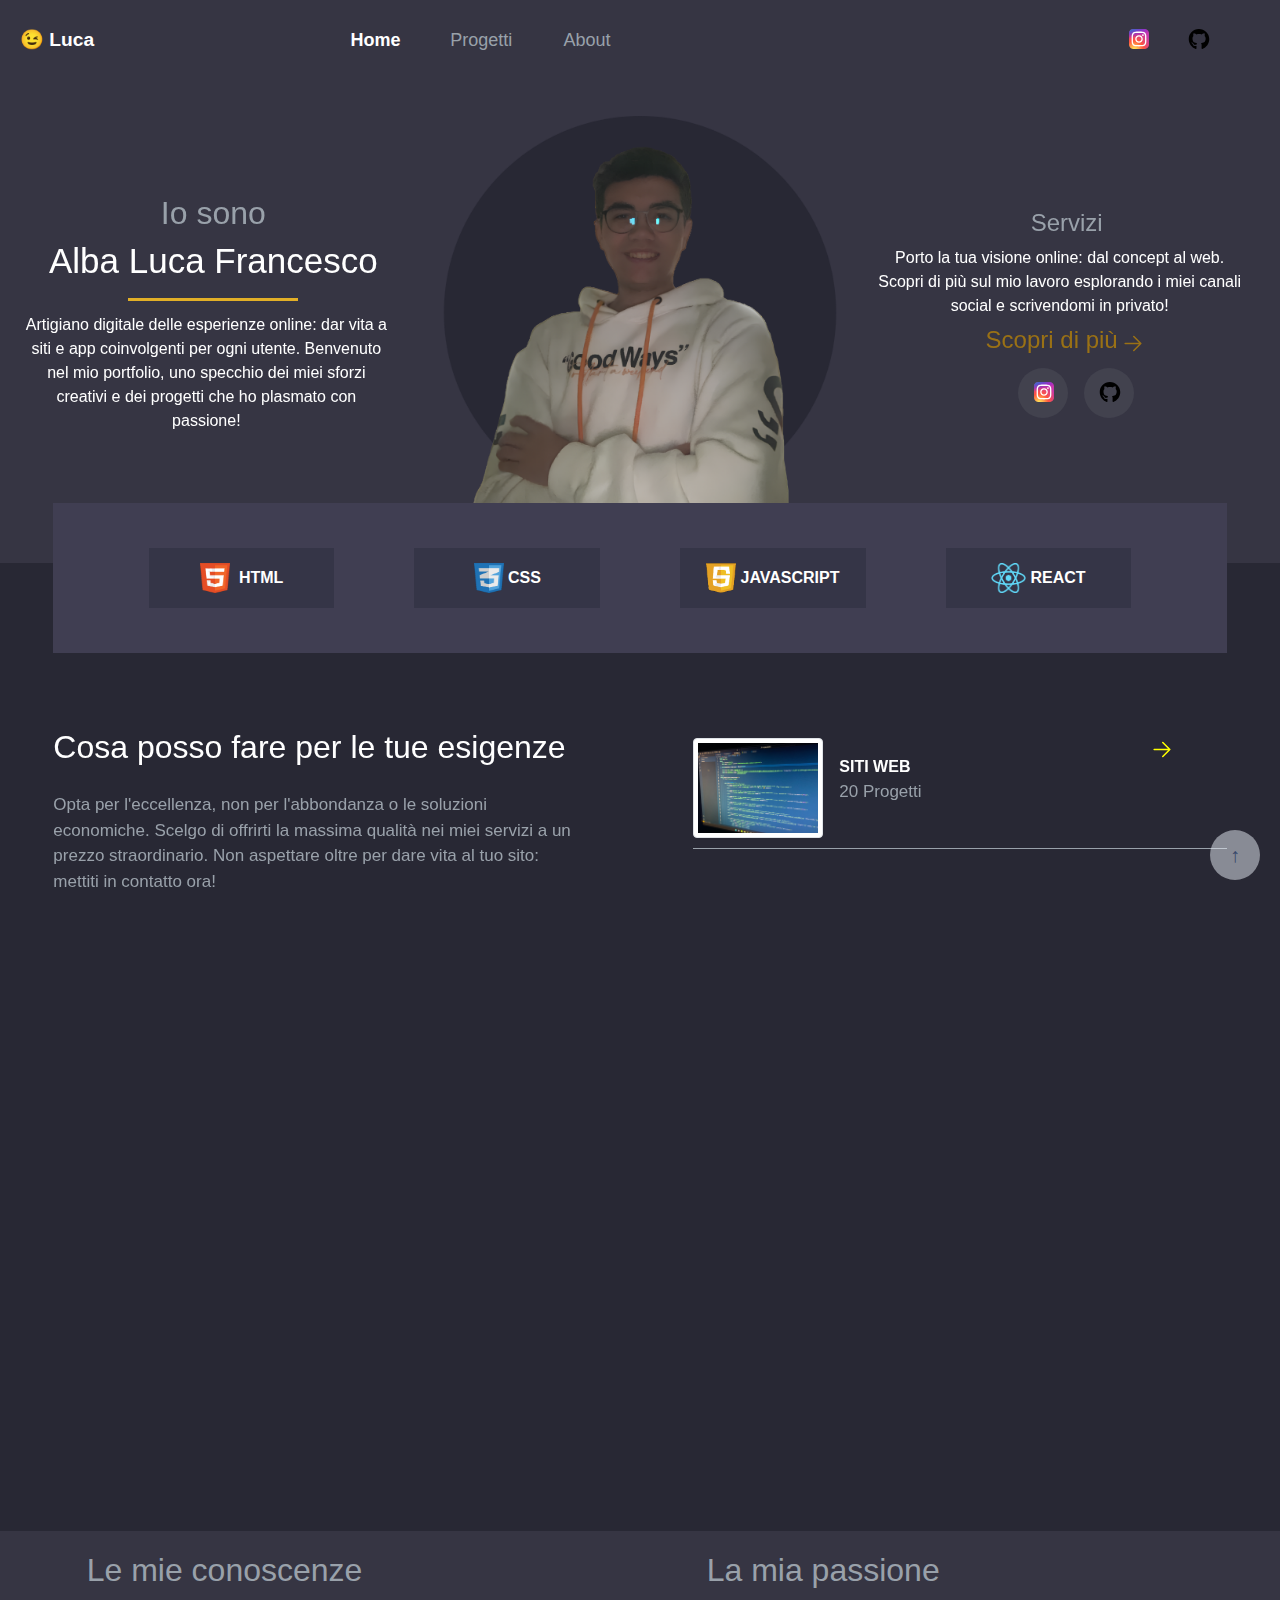
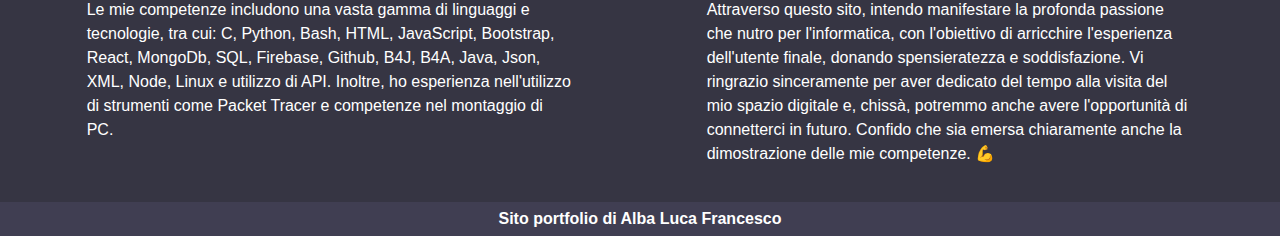
==== commit bf67ed5a: "anchor fixati." ====
--- a/index.html
+++ b/index.html
@@ -200,7 +200,7 @@
 
                                 <div>
                                     <strong class="ml-3 titolo-progetti">WEB APP</strong>
-                                    <p class="ml-3 testo-body">10 Progetti</p>
+                                    <p class="ml-3 testo-body">11 Progetti</p>
                                 </div>
                             </div>
 
